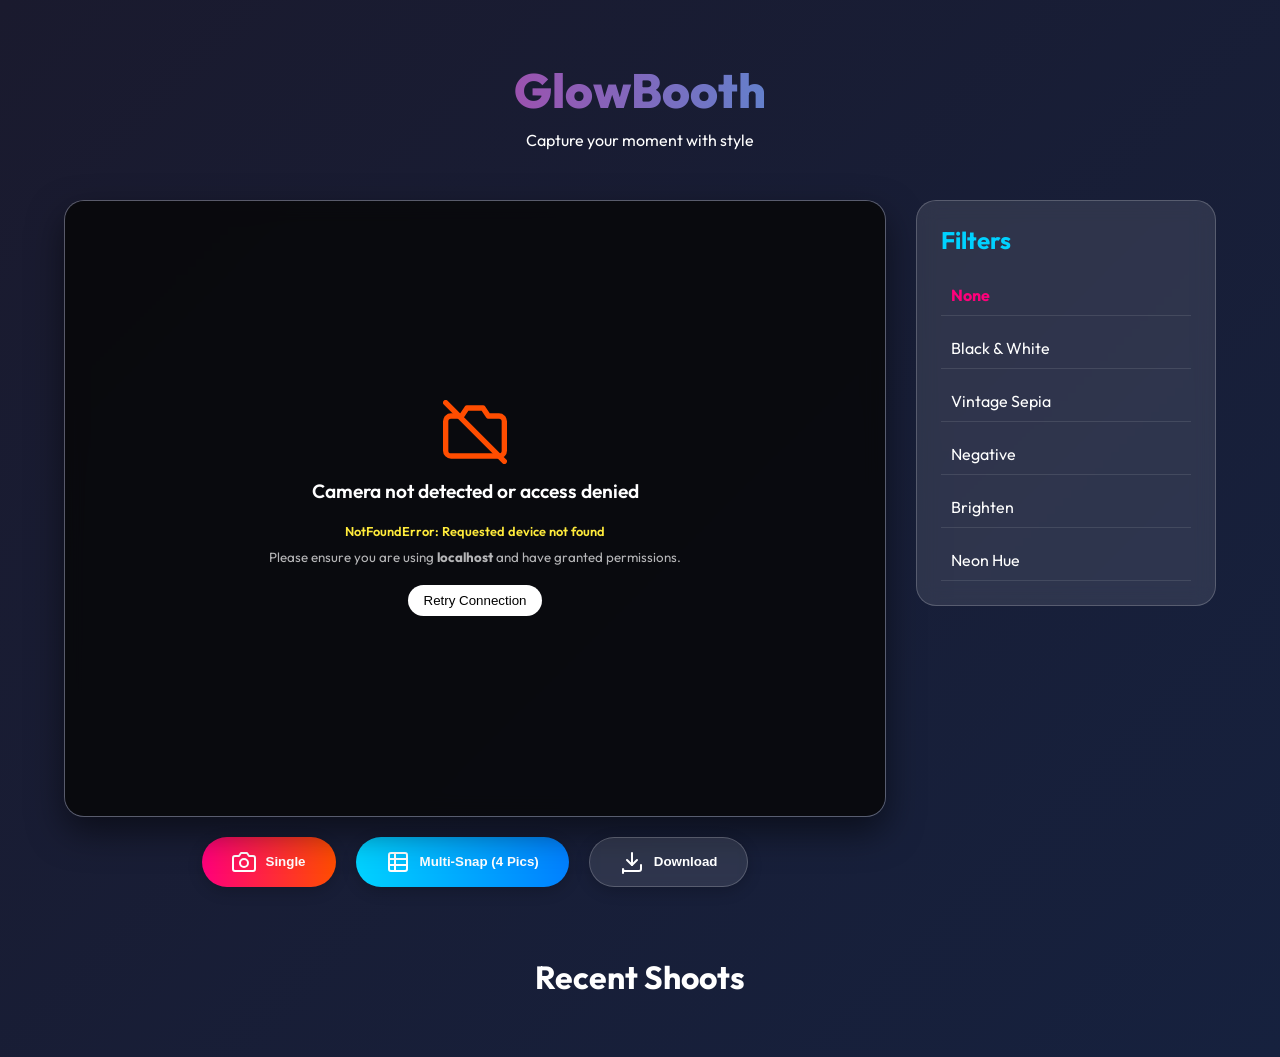
==== target/classes/static/index.html @ ca92c931 "first commit" ====
<!DOCTYPE html>
<html lang="en">

<head>
    <meta charset="UTF-8">
    <meta name="viewport" content="width=device-width, initial-scale=1.0">
    <title>GlowBooth - Pro Photo Booth</title>
    <link rel="preconnect" href="https://fonts.googleapis.com">
    <link rel="preconnect" href="https://fonts.gstatic.com" crossorigin>
    <link href="https://fonts.googleapis.com/css2?family=Outfit:wght@300;400;600;800&display=swap" rel="stylesheet">
    <link rel="stylesheet" href="css/style.css">
</head>

<body>
    <div class="container">
        <header>
            <h1>GlowBooth</h1>
            <p>Capture your moment with style</p>
        </header>

        <main class="booth-main">
            <section class="camera-section">
                <div class="camera-container" id="camera-container">
                    <video id="video" autoplay playsinline muted></video>
                    <div class="camera-error" id="camera-error">
                        <svg width="64" height="64" viewBox="0 0 24 24" fill="none" stroke="currentColor"
                            stroke-width="2" stroke-linecap="round" stroke-linejoin="round">
                            <path d="M23 19a2 2 0 0 1-2 2H3a2 2 0 0 1-2-2V8a2 2 0 0 1 2-2h4l2-3h6l2 3h4a2 2 0 0 1 2 2z">
                            </path>
                            <line x1="1" y1="1" x2="23" y2="23"></line>
                        </svg>
                        <p>Camera not detected or access denied</p>
                        <p id="error-detail" style="font-size: 0.8rem; color: #ffeb3b; margin: 10px 0;"></p>
                        <small>Please ensure you are using <b>localhost</b> and have granted permissions.</small>
                        <button onclick="location.reload()"
                            style="margin-top: 20px; padding: 8px 16px; border-radius: 20px; border: none; background: #fff; cursor: pointer;">Retry
                            Connection</button>
                    </div>
                    <div class="flash" id="flash"></div>
                    <div id="countdown"></div>
                </div>

                <div class="controls">
                    <button id="snap" class="btn btn-primary">
                        <svg width="24" height="24" viewBox="0 0 24 24" fill="none" stroke="currentColor"
                            stroke-width="2" stroke-linecap="round" stroke-linejoin="round">
                            <path d="M23 19a2 2 0 0 1-2 2H3a2 2 0 0 1-2-2V8a2 2 0 0 1 2-2h4l2-3h6l2 3h4a2 2 0 0 1 2 2z">
                            </path>
                            <circle cx="12" cy="13" r="4"></circle>
                        </svg>
                        Single
                    </button>
                    <button id="multi-snap" class="btn btn-accent">
                        <svg width="24" height="24" viewBox="0 0 24 24" fill="none" stroke="currentColor"
                            stroke-width="2" stroke-linecap="round" stroke-linejoin="round">
                            <rect x="3" y="3" width="18" height="18" rx="2" ry="2"></rect>
                            <line x1="3" y1="9" x2="21" y2="9"></line>
                            <line x1="3" y1="15" x2="21" y2="15"></line>
                            <line x1="9" y1="3" x2="9" y2="21"></line>
                        </svg>
                        Multi-Snap (4 Pics)
                    </button>
                    <button id="download" class="btn btn-secondary" disabled>
                        <svg width="24" height="24" viewBox="0 0 24 24" fill="none" stroke="currentColor"
                            stroke-width="2" stroke-linecap="round" stroke-linejoin="round">
                            <path d="M21 15v4a2 2 0 0 1-2 2H5a2 2 0 0 1-2-2v4"></path>
                            <polyline points="7 10 12 15 17 10"></polyline>
                            <line x1="12" y1="15" x2="12" y2="3"></line>
                        </svg>
                        Download
                    </button>
                </div>
            </section>

            <aside class="settings-panel">
                <h2>Filters</h2>
                <div class="filter-list">
                    <div class="filter-item">
                        <input type="radio" name="filter" id="none" value="none" checked class="filter-input">
                        <label for="none" class="filter-label">None</label>
                    </div>
                    <div class="filter-item">
                        <input type="radio" name="filter" id="grayscale" value="grayscale(100%)" class="filter-input">
                        <label for="grayscale" class="filter-label">Black & White</label>
                    </div>
                    <div class="filter-item">
                        <input type="radio" name="filter" id="sepia" value="sepia(100%)" class="filter-input">
                        <label for="sepia" class="filter-label">Vintage Sepia</label>
                    </div>
                    <div class="filter-item">
                        <input type="radio" name="filter" id="invert" value="invert(100%)" class="filter-input">
                        <label for="invert" class="filter-label">Negative</label>
                    </div>
                    <div class="filter-item">
                        <input type="radio" name="filter" id="brightness" value="brightness(1.5)" class="filter-input">
                        <label for="brightness" class="filter-label">Brighten</label>
                    </div>
                    <div class="filter-item">
                        <input type="radio" name="filter" id="hue" value="hue-rotate(90deg)" class="filter-input">
                        <label for="hue" class="filter-label">Neon Hue</label>
                    </div>
                </div>

                <div class="progress-container" id="progress-container">
                    <div class="progress-bar">
                        <div class="progress-fill" id="progress-fill"></div>
                    </div>
                    <p id="progress-text">Snapshot 1 of 4</p>
                </div>
            </aside>
        </main>

        <canvas id="template-canvas" width="800" height="1200" style="display:none;"></canvas>

        <section class="gallery">
            <h2>Recent Shoots</h2>
            <div class="gallery-grid" id="gallery-grid">
                <!-- Captured photos will appear here -->
            </div>
        </section>
    </div>

    <canvas id="canvas" width="640" height="480"></canvas>

    <script src="js/app.js"></script>
</body>

</html>
---- target/classes/static/css/style.css ----
:root {
  --primary-color: #ff007b;
  --secondary-color: #6a11cb;
  --bg-gradient: linear-gradient(135deg, #1a1a2e 0%, #16213e 100%);
  --glass-bg: rgba(255, 255, 255, 0.1);
  --glass-border: rgba(255, 255, 255, 0.2);
  --text-main: #ffffff;
  --accent-color: #00d2ff;
}

* {
  box-sizing: border-box;
  margin: 0;
  padding: 0;
}

body {
  font-family: 'Outfit', -apple-system, BlinkMacSystemFont, 'Segoe UI', Roboto, Oxygen, Ubuntu, Cantarell, 'Open Sans', 'Helvetica Neue', sans-serif;
  background: var(--bg-gradient);
  color: var(--text-main);
  min-height: 100vh;
  display: flex;
  flex-direction: column;
  align-items: center;
  overflow-x: hidden;
}

.container {
  width: 90%;
  max-width: 1200px;
  margin: 40px auto;
  display: flex;
  flex-direction: column;
  gap: 30px;
}

header {
  text-align: center;
  padding: 20px 0;
}

h1 {
  font-size: 3rem;
  font-weight: 800;
  background: linear-gradient(to right, #ff007b, #00d2ff);
  -webkit-background-clip: text;
  -webkit-text-fill-color: transparent;
  margin-bottom: 10px;
}

.booth-main {
  display: grid;
  grid-template-columns: 1fr 300px;
  gap: 30px;
}

@media (max-width: 992px) {
  .booth-main {
    grid-template-columns: 1fr;
  }
}

.camera-container {
  position: relative;
  background: var(--glass-bg);
  backdrop-filter: blur(10px);
  border: 1px solid var(--glass-border);
  border-radius: 20px;
  overflow: hidden;
  box-shadow: 0 15px 35px rgba(0, 0, 0, 0.5);
  display: flex;
  justify-content: center;
  align-items: center;
  aspect-ratio: 4/3;
  width: 100%;
}

video {
  width: 100%;
  height: 100%;
  object-fit: cover;
  transition: filter 0.3s ease;
}

canvas {
  display: none;
}

.controls {
  display: flex;
  justify-content: center;
  gap: 20px;
  margin-top: 20px;
}

.btn {
  padding: 12px 30px;
  border-radius: 30px;
  border: none;
  font-weight: 600;
  cursor: pointer;
  transition: all 0.3s cubic-bezier(0.175, 0.885, 0.32, 1.275);
  display: flex;
  align-items: center;
  gap: 10px;
  box-shadow: 0 4px 15px rgba(0, 0, 0, 0.2);
}

.btn-primary {
  background: linear-gradient(to right, #ff007b, #ff4d00);
  color: white;
}

.btn-primary:hover {
  transform: scale(1.05);
  box-shadow: 0 8px 25px rgba(255, 0, 123, 0.4);
}

.btn-accent {
  background: linear-gradient(to right, #00d2ff, #0080ff);
  color: white;
}

.btn-accent:hover {
  transform: scale(1.05);
  box-shadow: 0 8px 25px rgba(0, 210, 255, 0.4);
}

.btn-secondary {
  background: var(--glass-bg);
  border: 1px solid var(--glass-border);
  color: white;
  backdrop-filter: blur(5px);
}

.btn-secondary:hover {
  background: rgba(255, 255, 255, 0.2);
}

.settings-panel {
  background: var(--glass-bg);
  backdrop-filter: blur(10px);
  border: 1px solid var(--glass-border);
  border-radius: 20px;
  padding: 24px;
  height: max-content;
}

.settings-panel h2 {
  font-size: 1.5rem;
  margin-bottom: 20px;
  color: var(--accent-color);
}

.filter-list {
  display: flex;
  flex-direction: column;
  gap: 12px;
}

.filter-item {
  display: flex;
  align-items: center;
  gap: 10px;
  padding: 10px;
  border-bottom: 1px solid rgba(255, 255, 255, 0.1);
  cursor: pointer;
  transition: background 0.2s;
}

.filter-item:hover {
  background: rgba(255, 255, 255, 0.05);
}

.filter-input {
  display: none;
}

.filter-label {
  cursor: pointer;
  width: 100%;
}

.camera-error {
  position: absolute;
  top: 0;
  left: 0;
  width: 100%;
  height: 100%;
  display: none;
  flex-direction: column;
  justify-content: center;
  align-items: center;
  background: rgba(0, 0, 0, 0.8);
  color: white;
  text-align: center;
  padding: 20px;
  z-index: 5;
}

.camera-error svg {
  margin-bottom: 15px;
  color: #ff4d00;
}

.camera-error p {
  font-size: 1.2rem;
  font-weight: 600;
  margin-bottom: 10px;
}

.camera-error small {
  opacity: 0.7;
}

.flash {
  position: absolute;
  top: 0;
  left: 0;
  width: 100%;
  height: 100%;
  background: white;
  opacity: 0;
  pointer-events: none;
  z-index: 10;
}

.flash.animate {
  animation: flash-animation 0.5s ease;
}

@keyframes flash-animation {
  0% {
    opacity: 0.8;
  }

  100% {
    opacity: 0;
  }
}

.gallery {
  margin-top: 40px;
  width: 100%;
}

.gallery h2 {
  font-size: 2rem;
  margin-bottom: 20px;
  text-align: center;
}

.gallery-grid {
  display: grid;
  grid-template-columns: repeat(auto-fill, minmax(200px, 1fr));
  gap: 20px;
}

.gallery-item {
  border-radius: 12px;
  overflow: hidden;
  border: 2px solid var(--glass-border);
  transition: transform 0.3s;
}

.gallery-item:hover {
  transform: translateY(-5px) scale(1.02);
}

.gallery-item img {
  width: 100%;
  height: auto;
  display: block;
}

#countdown {
  position: absolute;
  font-size: 8rem;
  font-weight: 800;
  color: var(--primary-color);
  text-shadow: 0 0 20px rgba(255, 0, 123, 0.8);
  pointer-events: none;
  display: none;
}

/* Custom styles for filter items */
.filter-item input:checked+label {
  color: var(--primary-color);
  font-weight: 700;
}

.progress-container {
  margin-top: 30px;
  display: none;
  text-align: center;
}

.progress-bar {
  width: 100%;
  height: 8px;
  background: rgba(255, 255, 255, 0.1);
  border-radius: 4px;
  overflow: hidden;
  margin-bottom: 10px;
}

.progress-fill {
  height: 100%;
  width: 0%;
  background: var(--accent-color);
  transition: width 0.3s ease;
}

.progress-container p {
  font-size: 0.9rem;
  opacity: 0.8;
}
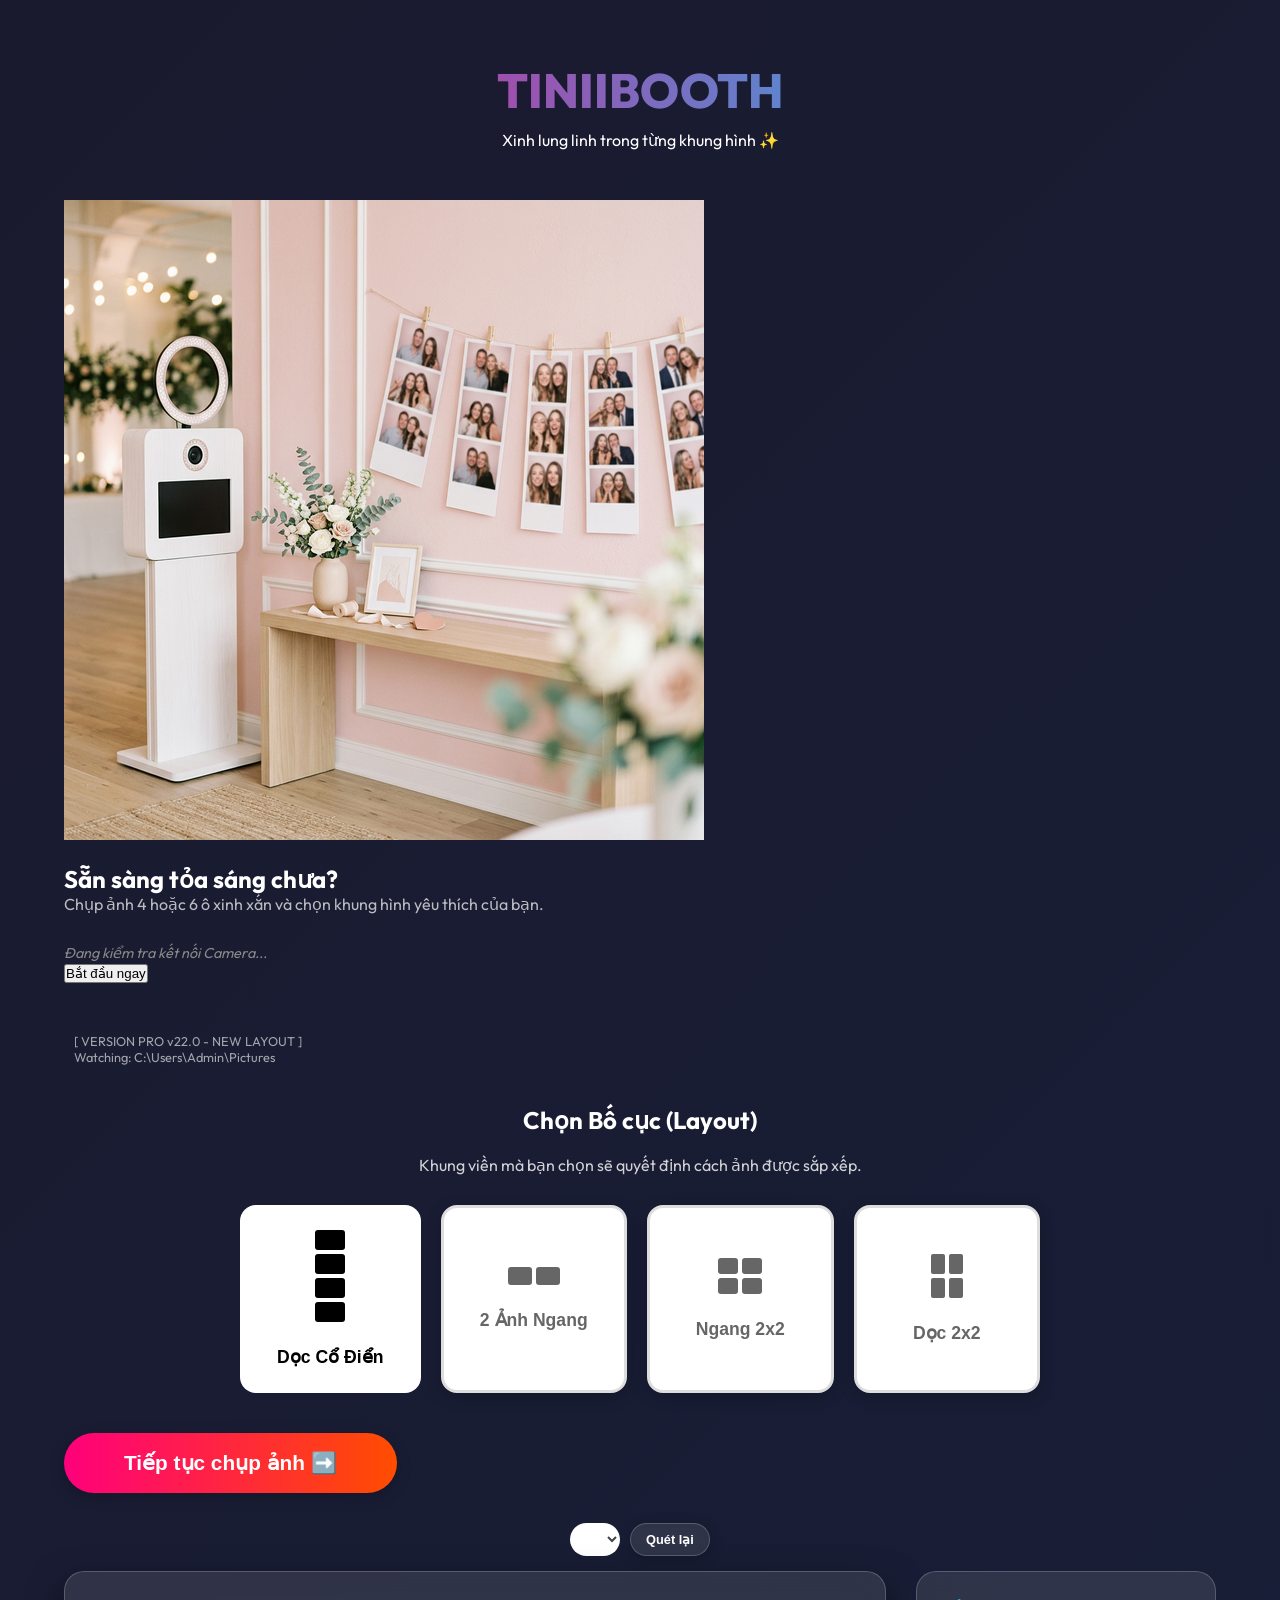
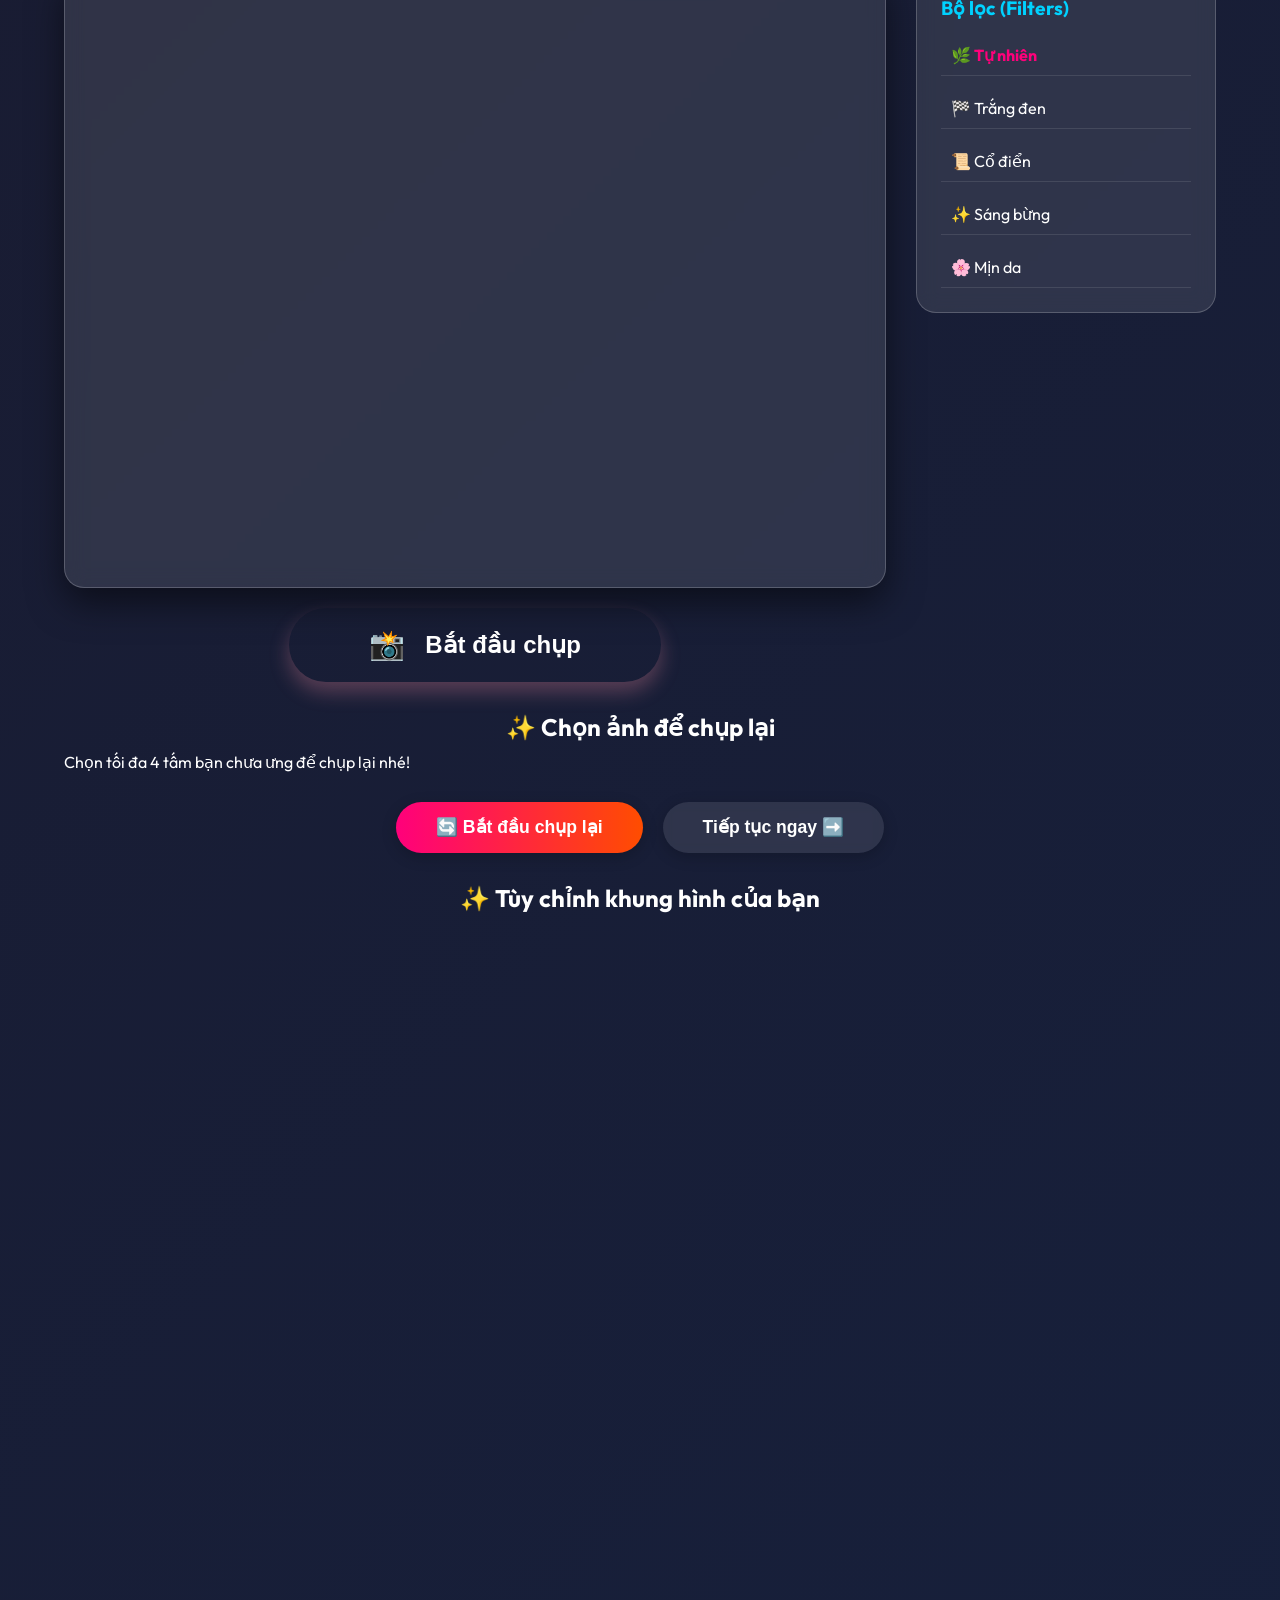
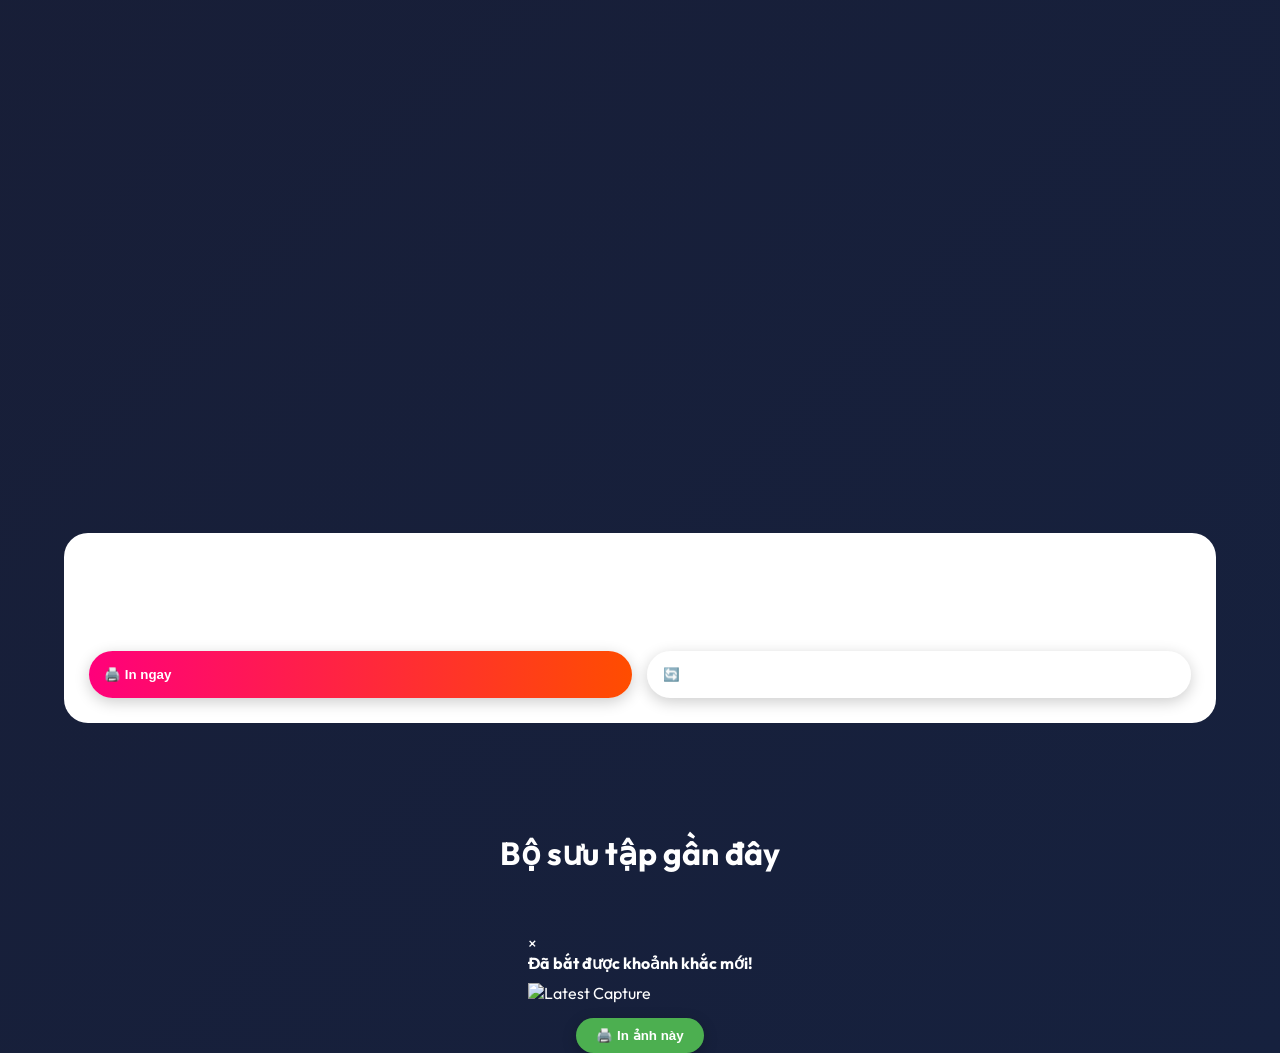
==== commit b2d47c81: "fsfds sd" ====
--- a/target/classes/static/index.html
+++ b/target/classes/static/index.html
@@ -4,125 +4,295 @@
 <head>
     <meta charset="UTF-8">
     <meta name="viewport" content="width=device-width, initial-scale=1.0">
-    <title>GlowBooth - Pro Photo Booth</title>
+    <title>TINIIBOOTH v14 - DSLR PRO</title>
+    <!-- QR Code Library -->
+    <script src="https://cdnjs.cloudflare.com/ajax/libs/qrcodejs/1.0.0/qrcode.min.js"></script>
     <link rel="preconnect" href="https://fonts.googleapis.com">
     <link rel="preconnect" href="https://fonts.gstatic.com" crossorigin>
     <link href="https://fonts.googleapis.com/css2?family=Outfit:wght@300;400;600;800&display=swap" rel="stylesheet">
-    <link rel="stylesheet" href="css/style.css">
+    <link rel="stylesheet" href="css/style.css?v=2026.1">
 </head>
 
 <body>
+    <div class="flash" id="flash"></div>
+
     <div class="container">
         <header>
-            <h1>GlowBooth</h1>
-            <p>Capture your moment with style</p>
+            <h1>TINIIBOOTH</h1>
+            <p>Xinh lung linh trong từng khung hình ✨</p>
         </header>
 
-        <main class="booth-main">
-            <section class="camera-section">
-                <div class="camera-container" id="camera-container">
-                    <video id="video" autoplay playsinline muted></video>
-                    <div class="camera-error" id="camera-error">
-                        <svg width="64" height="64" viewBox="0 0 24 24" fill="none" stroke="currentColor"
-                            stroke-width="2" stroke-linecap="round" stroke-linejoin="round">
-                            <path d="M23 19a2 2 0 0 1-2 2H3a2 2 0 0 1-2-2V8a2 2 0 0 1 2-2h4l2-3h6l2 3h4a2 2 0 0 1 2 2z">
-                            </path>
-                            <line x1="1" y1="1" x2="23" y2="23"></line>
-                        </svg>
-                        <p>Camera not detected or access denied</p>
-                        <p id="error-detail" style="font-size: 0.8rem; color: #ffeb3b; margin: 10px 0;"></p>
-                        <small>Please ensure you are using <b>localhost</b> and have granted permissions.</small>
-                        <button onclick="location.reload()"
-                            style="margin-top: 20px; padding: 8px 16px; border-radius: 20px; border: none; background: #fff; cursor: pointer;">Retry
-                            Connection</button>
-                    </div>
-                    <div class="flash" id="flash"></div>
-                    <div id="countdown"></div>
+        <!-- START SCREEN -->
+        <div id="start-screen" class="screen active">
+            <div style="margin-bottom: 30px;">
+                <img src="images/welcome.png" class="welcome-image" alt="Welcome">
+                <h2 style="margin-top: 20px; color: var(--accent-pink);">Sẵn sàng tỏa sáng chưa?</h2>
+                <p style="margin-bottom: 30px; opacity: 0.7;">Chụp ảnh 4 hoặc 6 ô xinh xắn và chọn khung hình yêu thích
+                    của
+                    bạn.</p>
+            </div>
+            <div id="camera-load-status" style="margin-top: 20px; font-size: 0.9rem; color: #888; font-style: italic;">
+                Đang kiểm tra kết nối Camera...
+            </div>
+            <button id="btn-start-process" class="btn-start">Bắt đầu ngay</button>
+
+            <div id="debug-info"
+                style="margin-top: 40px; font-size: 0.8rem; padding: 10px; border-radius: 10px; opacity: 0.6;">
+                [ VERSION PRO v22.0 - NEW LAYOUT ]<br>
+                Watching: <span id="header-folder">C:\Users\Admin\Pictures</span>
+            </div>
+        </div>
+
+        <!-- LAYOUT SELECTION SCREEN -->
+        <div id="layout-screen" class="screen">
+            <h2 style="text-align: center; color: var(--accent-pink); margin-bottom: 20px;">Chọn Bố cục (Layout)</h2>
+            <p style="text-align: center; margin-bottom: 30px; opacity: 0.8;">Khung viền mà bạn chọn sẽ quyết định cách ảnh được sắp xếp.</p>
+
+            <div class="layout-selectors" id="start-frame-layouts" style="display: flex; gap: 20px; justify-content: center; max-width: 800px; margin: 0 auto 40px auto; flex-wrap: wrap;">
+                <button class="btn btn-outline layout-btn active" data-layout="vertical-strip" title="Dọc (4 ô xếp dọc)" style="flex: 1; min-width: 150px; padding: 25px; display: flex; flex-direction: column; align-items: center; justify-content: center; border-radius: 16px; border: 3px solid var(--primary-pink); box-shadow: var(--shadow); background: white;">
+                    <div style="display:flex; flex-direction: column; gap:4px; margin-bottom: 15px;">
+                        <div style="width: 30px; height: 20px; background: currentColor; border-radius: 3px;"></div>
+                        <div style="width: 30px; height: 20px; background: currentColor; border-radius: 3px;"></div>
+                        <div style="width: 30px; height: 20px; background: currentColor; border-radius: 3px;"></div>
+                        <div style="width: 30px; height: 20px; background: currentColor; border-radius: 3px;"></div>
+                    </div>
+                    <span style="font-size: 1.1rem; font-weight: 700;">Dọc Cổ Điển</span>
+                </button>
+                <button class="btn btn-outline layout-btn" data-layout="horizontal-2" title="2 Ảnh Ngang" style="flex: 1; min-width: 150px; padding: 25px; display: flex; flex-direction: column; align-items: center; justify-content: center; border-radius: 16px; border: 3px solid #ddd; color: #666; background: white;">
+                    <div style="display:flex; gap:4px; margin-bottom: 15px; justify-content: center;">
+                        <div style="width: 24px; height: 18px; background: currentColor; border-radius: 3px;"></div>
+                        <div style="width: 24px; height: 18px; background: currentColor; border-radius: 3px;"></div>
+                    </div>
+                    <span style="font-size: 1.1rem; font-weight: 700;">2 Ảnh Ngang</span>
+                </button>
+                <button class="btn btn-outline layout-btn" data-layout="horizontal-grid" title="Ngang (2x2)" style="flex: 1; min-width: 150px; padding: 25px; display: flex; flex-direction: column; align-items: center; justify-content: center; border-radius: 16px; border: 3px solid #ddd; color: #666; background: white;">
+                    <div style="display:flex; flex-wrap: wrap; width: 48px; gap:4px; margin-bottom: 15px; justify-content: center;">
+                        <div style="width: 20px; height: 16px; background: currentColor; border-radius: 3px;"></div>
+                        <div style="width: 20px; height: 16px; background: currentColor; border-radius: 3px;"></div>
+                        <div style="width: 20px; height: 16px; background: currentColor; border-radius: 3px;"></div>
+                        <div style="width: 20px; height: 16px; background: currentColor; border-radius: 3px;"></div>
+                    </div>
+                    <span style="font-size: 1.1rem; font-weight: 700;">Ngang 2x2</span>
+                </button>
+                <button class="btn btn-outline layout-btn" data-layout="portrait-grid" title="Lưới Dọc (2x2)" style="flex: 1; min-width: 150px; padding: 25px; display: flex; flex-direction: column; align-items: center; justify-content: center; border-radius: 16px; border: 3px solid #ddd; color: #666; background: white;">
+                    <div style="display:flex; flex-wrap: wrap; width: 36px; gap:4px; margin-bottom: 15px; justify-content: center;">
+                        <div style="width: 14px; height: 20px; background: currentColor; border-radius: 2px;"></div>
+                        <div style="width: 14px; height: 20px; background: currentColor; border-radius: 2px;"></div>
+                        <div style="width: 14px; height: 20px; background: currentColor; border-radius: 2px;"></div>
+                        <div style="width: 14px; height: 20px; background: currentColor; border-radius: 2px;"></div>
+                    </div>
+                    <span style="font-size: 1.1rem; font-weight: 700;">Dọc 2x2</span>
+                </button>
+            </div>
+
+            <div style="text-align: center;">
+                <button id="btn-confirm-layout" class="btn btn-primary" style="padding: 18px 60px; font-size: 1.3rem; border-radius: 50px;">Tiếp tục chụp ảnh ➡️</button>
+            </div>
+        </div>
+
+        <!-- BOOTH SCREEN -->
+        <div id="booth-screen" class="screen">
+            <!-- Camera Selection -->
+            <div class="camera-select-container"
+                style="margin-bottom: 15px; display: flex; align-items: center; justify-content: center; gap: 10px;">
+                <select id="videoSource"
+                    style="background: white; color: #444; border: 1px solid var(--primary-pink); padding: 8px 15px; border-radius: 20px; outline: none; cursor: pointer;">
+                    <option value="">Detecting cameras...</option>
+                </select>
+                <button id="refresh-cameras" class="btn btn-secondary"
+                    style="padding: 8px 15px; font-size: 0.8rem;">Quét lại</button>
+            </div>
+
+            <main class="booth-main">
+                <section class="camera-section">
+                    <div class="camera-container" id="camera-container">
+                        <video id="video" autoplay playsinline muted></video>
+
+                        <!-- DSLR/Error Overlays -->
+                        <div class="camera-error" id="camera-error">
+                            <p>Ốp! Trình duyệt chưa thấy camera</p>
+                            <p id="error-detail" style="font-size: 0.8rem; color: #ffeb3b; margin: 10px 0;"></p>
+                            <button class="btn btn-primary" onclick="location.reload()">Thử lại</button>
+                        </div>
+
+                        <div id="dslr-status-overlay"
+                            style="position: absolute; top: 0; left: 0; width: 100%; height: 100%; display: none; flex-direction: column; justify-content: center; align-items: center; background: rgba(255,245,247,0.9); text-align: center; padding: 20px; z-index: 4;">
+                            <h2 style="color: var(--accent-pink); margin-bottom: 15px;">DSLR MODE</h2>
+                            <div
+                                style="background: white; padding: 20px; border-radius: 20px; box-shadow: var(--shadow); width: 85%;">
+                                <div id="status-indicator"
+                                    style="display: flex; align-items: center; justify-content: center; gap: 10px; margin-bottom: 15px;">
+                                    <div class="pulse-dot"
+                                        style="width: 12px; height: 12px; background: #4caf50; border-radius: 50%;">
+                                    </div>
+                                    <span id="status-text">Đang chờ ảnh từ máy ảnh...</span>
+                                </div>
+                                <div id="mini-log"
+                                    style="font-family: monospace; font-size: 0.7rem; color: #888; text-align: left; max-height: 100px; overflow-y: auto; background: #fdfdfd; padding: 10px; border-radius: 10px; border: 1px solid #eee;">
+                                    [SYSTEM] Ready...
+                                </div>
+                            </div>
+                        </div>
+
+                        <div id="countdown"></div>
+                    </div>
+
+                    <div class="controls" style="justify-content: center;">
+                        <button id="btn-snap-main" class="btn btn-primary" style="padding: 20px 80px; font-size: 1.5rem; border-radius: 50px; background: var(--accent-pink); box-shadow: 0 10px 20px rgba(242, 139, 159, 0.3);">
+                            <span style="font-size: 1.8rem; margin-right: 10px;">📸</span> <span id="snap-button-text">Bắt đầu chụp</span>
+                        </button>
+                        <!-- Legacy buttons hidden -->
+                        <div style="display: none;">
+                            <button id="snap"></button>
+                            <button id="multi-snap"></button>
+                            <button id="snap-8"></button>
+                        </div>
+                    </div>
+                </section>
+
+                <aside class="settings-panel">
+                    <h2 style="font-size: 1.2rem; margin-bottom: 15px;">Bộ lọc (Filters)</h2>
+                    <div class="filter-list">
+                        <div class="filter-item">
+                            <input type="radio" name="filter" id="none" value="none" checked class="filter-input">
+                            <label for="none" class="filter-label">🌿 Tự nhiên</label>
+                        </div>
+                        <div class="filter-item">
+                            <input type="radio" name="filter" id="grayscale" value="grayscale(100%)"
+                                class="filter-input">
+                            <label for="grayscale" class="filter-label">🏁 Trắng đen</label>
+                        </div>
+                        <div class="filter-item">
+                            <input type="radio" name="filter" id="sepia" value="sepia(100%)" class="filter-input">
+                            <label for="sepia" class="filter-label">📜 Cổ điển</label>
+                        </div>
+                        <div class="filter-item">
+                            <input type="radio" name="filter" id="brightness" value="brightness(1.2)"
+                                class="filter-input">
+                            <label for="brightness" class="filter-label">✨ Sáng bừng</label>
+                        </div>
+                        <div class="filter-item">
+                            <input type="radio" name="filter" id="beauty"
+                                value="brightness(1.08) contrast(0.9) saturate(1.1) blur(0.5px)" class="filter-input">
+                            <label for="beauty" class="filter-label">🌸 Mịn da</label>
+                        </div>
+                    </div>
+
+                    <div class="progress-container" id="progress-container" style="display: none;">
+                        <div class="progress-bar">
+                            <div class="progress-fill" id="progress-fill"></div>
+                        </div>
+                        <p id="progress-text" style="font-weight: 600; color: var(--accent-pink);">Ảnh 1 / 6</p>
+                    </div>
+
+                    <div id="live-preview-container" style="margin-top: 20px; display: flex; justify-content: center; display: none;">
+                         <div style="background: white; padding: 10px; border-radius: 8px; box-shadow: var(--shadow); max-height: 350px;">
+                             <canvas id="live-preview-canvas" style="max-height: 330px; width: auto; max-width: 100%; border-radius: 5px; display: block; border: 1px solid #eee;"></canvas>
+                         </div>
+                    </div>
+                </aside>
+            </main>
+        </div>
+
+        <!-- SELECTION SCREEN -->
+        <div id="selection-screen" class="screen">
+            <h2 style="text-align: center; color: var(--accent-pink); margin-bottom: 10px;">✨ Chọn ảnh để chụp lại</h2>
+            <div class="selection-info">
+                Chọn tối đa <span id="max-selection-count">4</span> tấm bạn chưa ưng để chụp lại nhé!
+            </div>
+
+            <div id="selection-grid" class="selection-grid">
+                <!-- Photos will be injected here -->
+            </div>
+
+            <div style="display: flex; gap: 20px; justify-content: center; margin-top: 30px;">
+                <button id="btn-confirm-retake" class="btn btn-primary" style="padding: 15px 40px; font-size: 1.1rem;">
+                    🔄 Bắt đầu chụp lại
+                </button>
+                <button id="btn-skip-retake" class="btn btn-secondary"
+                    style="padding: 15px 40px; font-size: 1.1rem; border: 2px solid var(--primary-pink);">
+                    Tiếp tục ngay ➡️
+                </button>
+            </div>
+        </div>
+
+        <!-- TEMPLATE SCREEN (Studio) -->
+        <div id="template-screen" class="screen">
+            <h2 style="text-align: center; margin-bottom: 20px; color: var(--accent-pink);">✨ Tùy chỉnh khung hình của
+                bạn</h2>
+
+            <div class="studio-layout">
+                <div class="preview-area" style="display: flex; justify-content: center;">
+                    <div id="stripe-container" class="preview-stripe">
+                        <!-- Canvas will be rendered here -->
+                        <canvas id="template-canvas" width="400" height="1200"
+                            style="display: block; width: 100%; height: auto; border-radius: 5px;"></canvas>
+                    </div>
                 </div>
 
-                <div class="controls">
-                    <button id="snap" class="btn btn-primary">
-                        <svg width="24" height="24" viewBox="0 0 24 24" fill="none" stroke="currentColor"
-                            stroke-width="2" stroke-linecap="round" stroke-linejoin="round">
-                            <path d="M23 19a2 2 0 0 1-2 2H3a2 2 0 0 1-2-2V8a2 2 0 0 1 2-2h4l2-3h6l2 3h4a2 2 0 0 1 2 2z">
-                            </path>
-                            <circle cx="12" cy="13" r="4"></circle>
-                        </svg>
-                        Single
-                    </button>
-                    <button id="multi-snap" class="btn btn-accent">
-                        <svg width="24" height="24" viewBox="0 0 24 24" fill="none" stroke="currentColor"
-                            stroke-width="2" stroke-linecap="round" stroke-linejoin="round">
-                            <rect x="3" y="3" width="18" height="18" rx="2" ry="2"></rect>
-                            <line x1="3" y1="9" x2="21" y2="9"></line>
-                            <line x1="3" y1="15" x2="21" y2="15"></line>
-                            <line x1="9" y1="3" x2="9" y2="21"></line>
-                        </svg>
-                        Multi-Snap (4 Pics)
-                    </button>
-                    <button id="download" class="btn btn-secondary" disabled>
-                        <svg width="24" height="24" viewBox="0 0 24 24" fill="none" stroke="currentColor"
-                            stroke-width="2" stroke-linecap="round" stroke-linejoin="round">
-                            <path d="M21 15v4a2 2 0 0 1-2 2H5a2 2 0 0 1-2-2v4"></path>
-                            <polyline points="7 10 12 15 17 10"></polyline>
-                            <line x1="12" y1="15" x2="12" y2="3"></line>
-                        </svg>
-                        Download
-                    </button>
+                <div class="studio-controls">
+                    <div style="background: white; padding: 25px; border-radius: 24px; box-shadow: var(--shadow);">
+                        <h3 style="margin-bottom: 15px;">1. Chọn màu khung</h3>
+                        <div class="color-selectors" id="frame-colors">
+                            <div class="color-btn active" style="background: #ffffff;" data-color="#ffffff"
+                                title="Trắng"></div>
+                            <div class="color-btn" style="background: #f8ccd4;" data-color="#f8ccd4"
+                                title="Hồng Pastel"></div>
+                            <div class="color-btn" style="background: #1a1a1a;" data-color="#1a1a1a" title="Đen"></div>
+                            <div class="color-btn" style="background: #d4eaf8;" data-color="#d4eaf8" title="Xanh Baby">
+                            </div>
+                            <div class="color-btn" style="background: #e8f8d4;" data-color="#e8f8d4" title="Xanh Mint">
+                            </div>
+                            <div class="color-btn" style="background: #f8e9d4;" data-color="#f8e9d4" title="Kem"></div>
+                        </div>
+
+                        <!-- QR Code Section -->
+                        <div id="qr-section"
+                            style="margin-top: 30px; text-align: center; display: none; padding: 15px; background: #fff5f7; border-radius: 20px; border: 1px dashed var(--primary-pink);">
+                            <h4 style="margin-bottom: 10px; color: var(--accent-pink); font-size: 0.9rem;">📲 Quét mã để
+                                lấy ảnh</h4>
+                            <div id="qrcode" style="display: flex; justify-content: center; margin-bottom: 10px;"></div>
+                            <p style="font-size: 0.75rem; opacity: 0.7;">(Dành cho điện thoại cùng Wi-Fi)</p>
+                        </div>
+
+                        <h3 style="margin-top: 30px; margin-bottom: 15px;">2. Hoàn tất</h3>
+                        <div style="display: flex; gap: 15px;">
+                            <button id="btn-print-strip" class="btn btn-primary" style="flex: 1; padding: 15px;">
+                                🖨️ In ngay
+                            </button>
+                            <button id="btn-retake" class="btn btn-secondary" style="flex: 1; padding: 15px;">
+                                🔄 Chụp lại
+                            </button>
+                        </div>
+                    </div>
                 </div>
-            </section>
-
-            <aside class="settings-panel">
-                <h2>Filters</h2>
-                <div class="filter-list">
-                    <div class="filter-item">
-                        <input type="radio" name="filter" id="none" value="none" checked class="filter-input">
-                        <label for="none" class="filter-label">None</label>
-                    </div>
-                    <div class="filter-item">
-                        <input type="radio" name="filter" id="grayscale" value="grayscale(100%)" class="filter-input">
-                        <label for="grayscale" class="filter-label">Black & White</label>
-                    </div>
-                    <div class="filter-item">
-                        <input type="radio" name="filter" id="sepia" value="sepia(100%)" class="filter-input">
-                        <label for="sepia" class="filter-label">Vintage Sepia</label>
-                    </div>
-                    <div class="filter-item">
-                        <input type="radio" name="filter" id="invert" value="invert(100%)" class="filter-input">
-                        <label for="invert" class="filter-label">Negative</label>
-                    </div>
-                    <div class="filter-item">
-                        <input type="radio" name="filter" id="brightness" value="brightness(1.5)" class="filter-input">
-                        <label for="brightness" class="filter-label">Brighten</label>
-                    </div>
-                    <div class="filter-item">
-                        <input type="radio" name="filter" id="hue" value="hue-rotate(90deg)" class="filter-input">
-                        <label for="hue" class="filter-label">Neon Hue</label>
-                    </div>
-                </div>
-
-                <div class="progress-container" id="progress-container">
-                    <div class="progress-bar">
-                        <div class="progress-fill" id="progress-fill"></div>
-                    </div>
-                    <p id="progress-text">Snapshot 1 of 4</p>
-                </div>
-            </aside>
-        </main>
-
-        <canvas id="template-canvas" width="800" height="1200" style="display:none;"></canvas>
-
-        <section class="gallery">
-            <h2>Recent Shoots</h2>
-            <div class="gallery-grid" id="gallery-grid">
-                <!-- Captured photos will appear here -->
-            </div>
+            </div>
+        </div>
+
+        <section class="gallery" id="gallery-container">
+            <h2 style="color: var(--accent-pink); margin-top: 40px;">Bộ sưu tập gần đây</h2>
+            <div class="gallery-grid" id="gallery-grid"></div>
         </section>
     </div>
 
-    <canvas id="canvas" width="640" height="480"></canvas>
-
-    <script src="js/app.js"></script>
+    <canvas id="canvas" width="640" height="480" style="display: none;"></canvas>
+
+    <!-- Fullscreen Preview Modal (Optional for v13) -->
+    <div id="preview-modal" class="modal">
+        <div class="modal-content">
+            <span class="close-modal">&times;</span>
+            <div id="preview-status" style="color: var(--accent-pink); font-weight: bold; margin-bottom: 10px;">Đã bắt
+                được khoảnh khắc mới!</div>
+            <img id="modal-img" src="" alt="Latest Capture">
+            <div style="margin-top: 15px; display: flex; gap: 10px; justify-content: center;">
+                <button id="btn-print-modal" class="btn btn-primary" style="background: #4caf50; padding: 10px 20px;">
+                    🖨️ In ảnh này
+                </button>
+            </div>
+        </div>
+    </div>
+
+    <script src="js/app.js?v=2026.2"></script>
 </body>
 
 </html>
